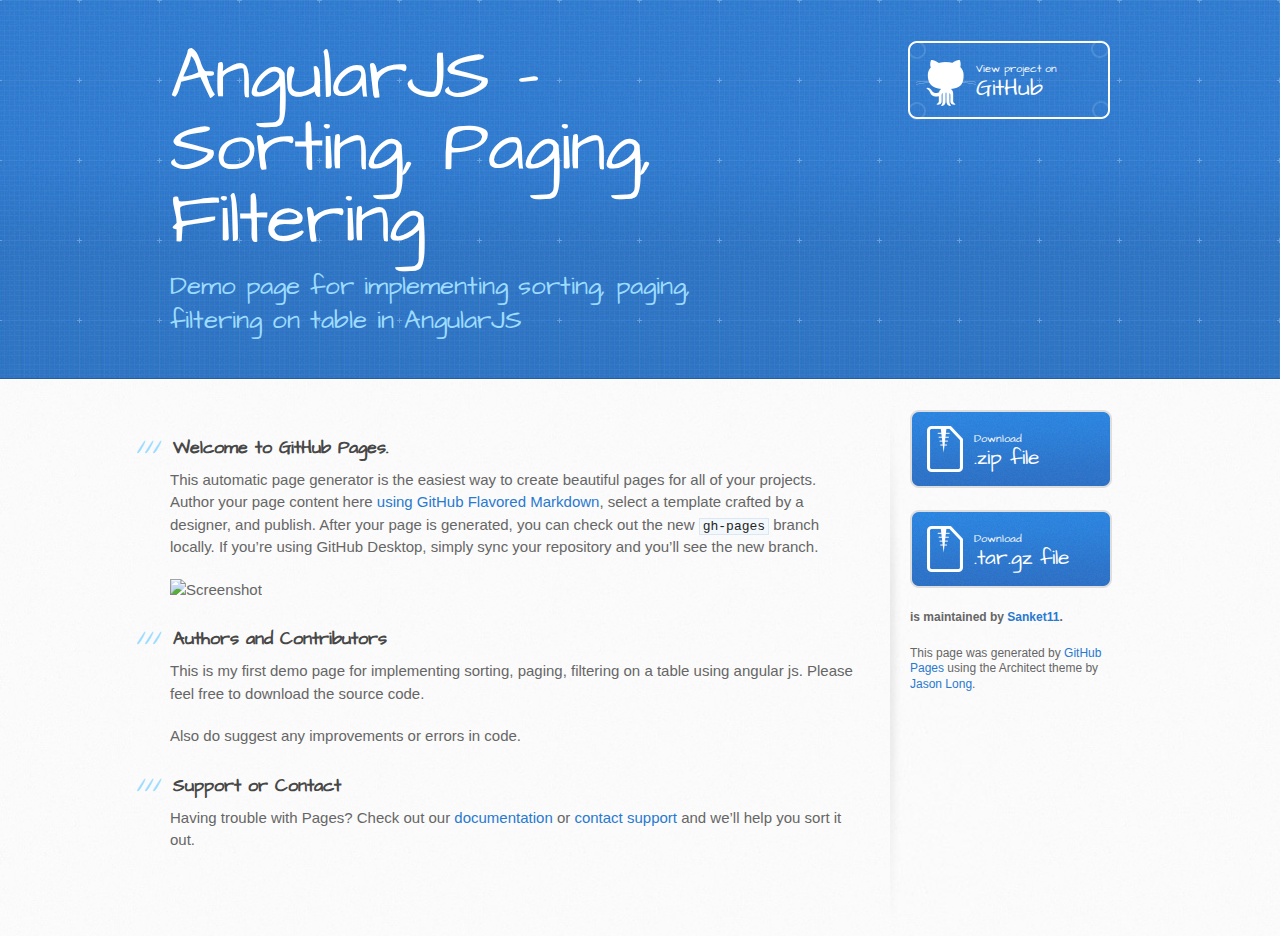
==== index.html @ bb52702a "Create gh-pages branch via GitHub" ====
<!DOCTYPE html>
<html>
  <head>
    <meta charset='utf-8'>
    <meta http-equiv="X-UA-Compatible" content="chrome=1">
    <meta name="viewport" content="width=device-width, initial-scale=1, maximum-scale=1">
    <link href='https://fonts.googleapis.com/css?family=Architects+Daughter' rel='stylesheet' type='text/css'>
    <link rel="stylesheet" type="text/css" href="stylesheets/stylesheet.css" media="screen">
    <link rel="stylesheet" type="text/css" href="stylesheets/github-light.css" media="screen">
    <link rel="stylesheet" type="text/css" href="stylesheets/print.css" media="print">

    <!--[if lt IE 9]>
    <script src="//html5shiv.googlecode.com/svn/trunk/html5.js"></script>
    <![endif]-->

    <title>AngularJS - Sorting, Paging, Filtering by Sanket11</title>
  </head>

  <body>
    <header>
      <div class="inner">
        <h1>AngularJS - Sorting, Paging, Filtering</h1>
        <h2>Demo page for implementing sorting, paging, filtering on table in AngularJS</h2>
        <a href="https://github.com/Sanket11/Angular-Practice" class="button"><small>View project on</small> GitHub</a>
      </div>
    </header>

    <div id="content-wrapper">
      <div class="inner clearfix">
        <section id="main-content">
          <h3>
<a id="welcome-to-github-pages" class="anchor" href="#welcome-to-github-pages" aria-hidden="true"><span aria-hidden="true" class="octicon octicon-link"></span></a>Welcome to GitHub Pages.</h3>

<p>This automatic page generator is the easiest way to create beautiful pages for all of your projects. Author your page content here <a href="https://guides.github.com/features/mastering-markdown/">using GitHub Flavored Markdown</a>, select a template crafted by a designer, and publish. After your page is generated, you can check out the new <code>gh-pages</code> branch locally. If you’re using GitHub Desktop, simply sync your repository and you’ll see the new branch.</p>

<p><img src="http://s9.postimg.org/ua5o3mfn3/Angular_JS_Sorting_Paging_Filtering.png" alt="Screenshot"></p>

<h3>
<a id="authors-and-contributors" class="anchor" href="#authors-and-contributors" aria-hidden="true"><span aria-hidden="true" class="octicon octicon-link"></span></a>Authors and Contributors</h3>

<p>This is my first demo page for implementing sorting, paging, filtering on a table using angular js.
Please feel free to download the source code.</p>

<p>Also do suggest any improvements or errors in code.</p>

<h3>
<a id="support-or-contact" class="anchor" href="#support-or-contact" aria-hidden="true"><span aria-hidden="true" class="octicon octicon-link"></span></a>Support or Contact</h3>

<p>Having trouble with Pages? Check out our <a href="https://help.github.com/pages">documentation</a> or <a href="https://github.com/contact">contact support</a> and we’ll help you sort it out.</p>
        </section>

        <aside id="sidebar">
          <a href="https://github.com/Sanket11/Angular-Practice/zipball/master" class="button">
            <small>Download</small>
            .zip file
          </a>
          <a href="https://github.com/Sanket11/Angular-Practice/tarball/master" class="button">
            <small>Download</small>
            .tar.gz file
          </a>

          <p class="repo-owner"><a href="https://github.com/Sanket11/Angular-Practice"></a> is maintained by <a href="https://github.com/Sanket11">Sanket11</a>.</p>

          <p>This page was generated by <a href="https://pages.github.com">GitHub Pages</a> using the Architect theme by <a href="https://twitter.com/jasonlong">Jason Long</a>.</p>
        </aside>
      </div>
    </div>

            <script type="text/javascript">
            var gaJsHost = (("https:" == document.location.protocol) ? "https://ssl." : "http://www.");
            document.write(unescape("%3Cscript src='" + gaJsHost + "google-analytics.com/ga.js' type='text/javascript'%3E%3C/script%3E"));
          </script>
          <script type="text/javascript">
            try {
              var pageTracker = _gat._getTracker("UA-75028894-1");
            pageTracker._trackPageview();
            } catch(err) {}
          </script>

  </body>
</html>
---- stylesheets/stylesheet.css ----
/*! normalize.css v3.0.2 | MIT License | git.io/normalize */

/**
 * 1. Set default font family to sans-serif.
 * 2. Prevent iOS text size adjust after orientation change, without disabling
 *    user zoom.
 */

html {
  font-family: sans-serif; /* 1 */
  -webkit-text-size-adjust: 100%; /* 2 */
  -ms-text-size-adjust: 100%; /* 2 */
}

/**
 * Remove default margin.
 */

body {
  margin: 0;
}

/* HTML5 display definitions
   ========================================================================== */

/**
 * Correct `block` display not defined for any HTML5 element in IE 8/9.
 * Correct `block` display not defined for `details` or `summary` in IE 10/11
 * and Firefox.
 * Correct `block` display not defined for `main` in IE 11.
 */

article,
aside,
details,
figcaption,
figure,
footer,
header,
hgroup,
main,
menu,
nav,
section,
summary {
  display: block;
}

/**
 * 1. Correct `inline-block` display not defined in IE 8/9.
 * 2. Normalize vertical alignment of `progress` in Chrome, Firefox, and Opera.
 */

audio,
canvas,
progress,
video {
  display: inline-block; /* 1 */
  vertical-align: baseline; /* 2 */
}

/**
 * Prevent modern browsers from displaying `audio` without controls.
 * Remove excess height in iOS 5 devices.
 */

audio:not([controls]) {
  display: none;
  height: 0;
}

/**
 * Address `[hidden]` styling not present in IE 8/9/10.
 * Hide the `template` element in IE 8/9/11, Safari, and Firefox < 22.
 */

[hidden],
template {
  display: none;
}

/* Links
   ========================================================================== */

/**
 * Remove the gray background color from active links in IE 10.
 */

a {
  background-color: transparent;
}

/**
 * Improve readability when focused and also mouse hovered in all browsers.
 */

a:active,
a:hover {
  outline: 0;
}

/* Text-level semantics
   ========================================================================== */

/**
 * Address styling not present in IE 8/9/10/11, Safari, and Chrome.
 */

abbr[title] {
  border-bottom: 1px dotted;
}

/**
 * Address style set to `bolder` in Firefox 4+, Safari, and Chrome.
 */

b,
strong {
  font-weight: bold;
}

/**
 * Address styling not present in Safari and Chrome.
 */

dfn {
  font-style: italic;
}

/**
 * Address variable `h1` font-size and margin within `section` and `article`
 * contexts in Firefox 4+, Safari, and Chrome.
 */

h1 {
  margin: 0.67em 0;
  font-size: 2em;
}

/**
 * Address styling not present in IE 8/9.
 */

mark {
  color: #000;
  background: #ff0;
}

/**
 * Address inconsistent and variable font size in all browsers.
 */

small {
  font-size: 80%;
}

/**
 * Prevent `sub` and `sup` affecting `line-height` in all browsers.
 */

sub,
sup {
  position: relative;
  font-size: 75%;
  line-height: 0;
  vertical-align: baseline;
}

sup {
  top: -0.5em;
}

sub {
  bottom: -0.25em;
}

/* Embedded content
   ========================================================================== */

/**
 * Remove border when inside `a` element in IE 8/9/10.
 */

img {
  border: 0;
}

/**
 * Correct overflow not hidden in IE 9/10/11.
 */

svg:not(:root) {
  overflow: hidden;
}

/* Grouping content
   ========================================================================== */

/**
 * Address margin not present in IE 8/9 and Safari.
 */

figure {
  margin: 1em 40px;
}

/**
 * Address differences between Firefox and other browsers.
 */

hr {
  height: 0;
  -moz-box-sizing: content-box;
  box-sizing: content-box;
}

/**
 * Contain overflow in all browsers.
 */

pre {
  overflow: auto;
}

/**
 * Address odd `em`-unit font size rendering in all browsers.
 */

code,
kbd,
pre,
samp {
  font-family: monospace, monospace;
  font-size: 1em;
}

/* Forms
   ========================================================================== */

/**
 * Known limitation: by default, Chrome and Safari on OS X allow very limited
 * styling of `select`, unless a `border` property is set.
 */

/**
 * 1. Correct color not being inherited.
 *    Known issue: affects color of disabled elements.
 * 2. Correct font properties not being inherited.
 * 3. Address margins set differently in Firefox 4+, Safari, and Chrome.
 */

button,
input,
optgroup,
select,
textarea {
  margin: 0; /* 3 */
  font: inherit; /* 2 */
  color: inherit; /* 1 */
}

/**
 * Address `overflow` set to `hidden` in IE 8/9/10/11.
 */

button {
  overflow: visible;
}

/**
 * Address inconsistent `text-transform` inheritance for `button` and `select`.
 * All other form control elements do not inherit `text-transform` values.
 * Correct `button` style inheritance in Firefox, IE 8/9/10/11, and Opera.
 * Correct `select` style inheritance in Firefox.
 */

button,
select {
  text-transform: none;
}

/**
 * 1. Avoid the WebKit bug in Android 4.0.* where (2) destroys native `audio`
 *    and `video` controls.
 * 2. Correct inability to style clickable `input` types in iOS.
 * 3. Improve usability and consistency of cursor style between image-type
 *    `input` and others.
 */

button,
html input[type="button"], /* 1 */
input[type="reset"],
input[type="submit"] {
  -webkit-appearance: button; /* 2 */
  cursor: pointer; /* 3 */
}

/**
 * Re-set default cursor for disabled elements.
 */

button[disabled],
html input[disabled] {
  cursor: default;
}

/**
 * Remove inner padding and border in Firefox 4+.
 */

button::-moz-focus-inner,
input::-moz-focus-inner {
  padding: 0;
  border: 0;
}

/**
 * Address Firefox 4+ setting `line-height` on `input` using `!important` in
 * the UA stylesheet.
 */

input {
  line-height: normal;
}

/**
 * It's recommended that you don't attempt to style these elements.
 * Firefox's implementation doesn't respect box-sizing, padding, or width.
 *
 * 1. Address box sizing set to `content-box` in IE 8/9/10.
 * 2. Remove excess padding in IE 8/9/10.
 */

input[type="checkbox"],
input[type="radio"] {
  box-sizing: border-box; /* 1 */
  padding: 0; /* 2 */
}

/**
 * Fix the cursor style for Chrome's increment/decrement buttons. For certain
 * `font-size` values of the `input`, it causes the cursor style of the
 * decrement button to change from `default` to `text`.
 */

input[type="number"]::-webkit-inner-spin-button,
input[type="number"]::-webkit-outer-spin-button {
  height: auto;
}

/**
 * 1. Address `appearance` set to `searchfield` in Safari and Chrome.
 * 2. Address `box-sizing` set to `border-box` in Safari and Chrome
 *    (include `-moz` to future-proof).
 */

input[type="search"] {
  -webkit-box-sizing: content-box; /* 2 */
  -moz-box-sizing: content-box;
  box-sizing: content-box;
  -webkit-appearance: textfield; /* 1 */
}

/**
 * Remove inner padding and search cancel button in Safari and Chrome on OS X.
 * Safari (but not Chrome) clips the cancel button when the search input has
 * padding (and `textfield` appearance).
 */

input[type="search"]::-webkit-search-cancel-button,
input[type="search"]::-webkit-search-decoration {
  -webkit-appearance: none;
}

/**
 * Define consistent border, margin, and padding.
 */

fieldset {
  padding: 0.35em 0.625em 0.75em;
  margin: 0 2px;
  border: 1px solid #c0c0c0;
}

/**
 * 1. Correct `color` not being inherited in IE 8/9/10/11.
 * 2. Remove padding so people aren't caught out if they zero out fieldsets.
 */

legend {
  padding: 0; /* 2 */
  border: 0; /* 1 */
}

/**
 * Remove default vertical scrollbar in IE 8/9/10/11.
 */

textarea {
  overflow: auto;
}

/**
 * Don't inherit the `font-weight` (applied by a rule above).
 * NOTE: the default cannot safely be changed in Chrome and Safari on OS X.
 */

optgroup {
  font-weight: bold;
}

/* Tables
   ========================================================================== */

/**
 * Remove most spacing between table cells.
 */

table {
  border-spacing: 0;
  border-collapse: collapse;
}

td,
th {
  padding: 0;
}

/* LAYOUT STYLES */
body {
  font-family: 'Helvetica Neue', Helvetica, Arial, serif;
  font-size: 15px;
  font-weight: 400;
  line-height: 1.5;
  color: #666;
  background: #fafafa url(../images/body-bg.jpg) 0 0 repeat;
}

p {
  margin-top: 0;
}

a {
  color: #2879d0;
}
a:hover {
  color: #2268b2;
}

header {
  padding-top: 40px;
  padding-bottom: 40px;
  font-family: 'Architects Daughter', 'Helvetica Neue', Helvetica, Arial, serif;
  background: #2e7bcf url(../images/header-bg.jpg) 0 0 repeat-x;
  border-bottom: solid 1px #275da1;
}

header h1 {
  width: 540px;
  margin-top: 0;
  margin-bottom: 0.2em;
  font-size: 72px;
  font-weight: normal;
  line-height: 1;
  color: #fff;
  letter-spacing: -1px;
}

header h2 {
  width: 540px;
  margin-top: 0;
  margin-bottom: 0;
  font-size: 26px;
  font-weight: normal;
  line-height: 1.3;
  color: #9ddcff;
  letter-spacing: 0;
}

.inner {
  position: relative;
  width: 940px;
  margin: 0 auto;
}

#content-wrapper {
  padding-top: 30px;
  border-top: solid 1px #fff;
}

#main-content {
  float: left;
  width: 690px;
}

#main-content img {
  max-width: 100%;
}

aside#sidebar {
  float: right;
  width: 200px;
  min-height: 504px;
  padding-left: 20px;
  font-size: 12px;
  line-height: 1.3;
  background: transparent url(../images/sidebar-bg.jpg) 0 0 no-repeat;
}

aside#sidebar p.repo-owner,
aside#sidebar p.repo-owner a {
  font-weight: bold;
}

#downloads {
  margin-bottom: 40px;
}

a.button {
  width: 134px;
  height: 58px;
  padding-top: 22px;
  padding-left: 68px;
  font-family: 'Architects Daughter', 'Helvetica Neue', Helvetica, Arial, serif;
  font-size: 23px;
  line-height: 1.2;
  color: #fff;
}
a.button small {
  display: block;
  font-size: 11px;
}
header a.button {
  position: absolute;
  top: 0;
  right: 0;
  background: transparent url(../images/github-button.png) 0 0 no-repeat;
}
aside a.button {
  display: block;
  width: 138px;
  padding-left: 64px;
  margin-bottom: 20px;
  font-size: 21px;
  background: transparent url(../images/download-button.png) 0 0 no-repeat;
}

code, pre {
  margin-bottom: 30px;
  font-family: Monaco, "Bitstream Vera Sans Mono", "Lucida Console", Terminal, monospace;
  font-size: 13px;
  color: #222;
}

code {
  padding: 0 3px;
  background-color: #f2f8fc;
  border: solid 1px #dbe7f3;
}

pre {
  padding: 20px;
  overflow: auto;
  text-shadow: none;
  background: #fff;
  border: solid 1px #f2f2f2;
}
pre code {
  padding: 0;
  color: #2879d0;
  background-color: #fff;
  border: none;
}

ul, ol, dl {
  margin-bottom: 20px;
}


/* COMMON STYLES */

hr {
  height: 0;
  margin-top: 1em;
  margin-bottom: 1em;
  border: 0;
  border-top: solid 1px #ddd;
}

table {
  width: 100%;
  border: 1px solid #ebebeb;
}

th {
  font-weight: 500;
}

td {
  font-weight: 300;
  text-align: center;
  border: 1px solid #ebebeb;
}

form {
  padding: 20px;
  background: #f2f2f2;

}


/* GENERAL ELEMENT TYPE STYLES */

#main-content h1 {
  margin-top: 0;
  margin-bottom: 0;
  font-family: 'Architects Daughter', 'Helvetica Neue', Helvetica, Arial, serif;
  font-size: 2.8em;
  font-weight: normal;
  color: #474747;
  text-indent: 6px;
  letter-spacing: -1px;
}

#main-content h1:before {
  padding-right: 0.3em;
  margin-left: -0.9em;
  color: #9ddcff;
  content: "/";
}

#main-content h2 {
  margin-bottom: 8px;
  font-family: 'Architects Daughter', 'Helvetica Neue', Helvetica, Arial, serif;
  font-size: 22px;
  font-weight: bold;
  color: #474747;
  text-indent: 4px;
}
#main-content h2:before {
  padding-right: 0.3em;
  margin-left: -1.5em;
  content: "//";
  color: #9ddcff;
}

#main-content h3 {
  margin-top: 24px;
  margin-bottom: 8px;
  font-family: 'Architects Daughter', 'Helvetica Neue', Helvetica, Arial, serif;
  font-size: 18px;
  font-weight: bold;
  color: #474747;
  text-indent: 3px;
}

#main-content h3:before {
  padding-right: 0.3em;
  margin-left: -2em;
  content: "///";
  color: #9ddcff;
}

#main-content h4 {
  margin-bottom: 8px;
  font-family: 'Architects Daughter', 'Helvetica Neue', Helvetica, Arial, serif;
  font-size: 15px;
  font-weight: bold;
  color: #474747;
  text-indent: 3px;
}

h4:before {
  padding-right: 0.3em;
  margin-left: -2.8em;
  content: "////";
  color: #9ddcff;
}

#main-content h5 {
  margin-bottom: 8px;
  font-family: 'Architects Daughter', 'Helvetica Neue', Helvetica, Arial, serif;
  font-size: 14px;
  color: #474747;
  text-indent: 3px;
}
h5:before {
  padding-right: 0.3em;
  margin-left: -3.2em;
  content: "/////";
  color: #9ddcff;
}

#main-content h6 {
  margin-bottom: 8px;
  font-family: 'Architects Daughter', 'Helvetica Neue', Helvetica, Arial, serif;
  font-size: .8em;
  color: #474747;
  text-indent: 3px;
}
h6:before {
  padding-right: 0.3em;
  margin-left: -3.7em;
  content: "//////";
  color: #9ddcff;
}

p {
  margin-bottom: 20px;
}

a {
  text-decoration: none;
}

p a {
  font-weight: 400;
}

blockquote {
  padding: 0 0 0 30px;
  margin-bottom: 20px;
  font-size: 1.6em;
  border-left: 10px solid #e9e9e9;
}

ul {
  list-style-position: inside;
  list-style: disc;
  padding-left: 20px;
}

ol {
  list-style-position: inside;
  list-style: decimal;
  padding-left: 3px;
}

dl dd {
  font-style: italic;
  font-weight: 100;
}

footer {
  padding-top: 20px;
  padding-bottom: 30px;
  margin-top: 40px;
  font-size: 13px;
  color: #aaa;
  background: transparent url('../images/hr.png') 0 0 no-repeat;
}

footer a {
  color: #666;
}
footer a:hover {
  color: #444;
}

/* MISC */
.clearfix:after {
  display: block;
  height: 0;
  clear: both;
  visibility: hidden;
  content: '.';
}

.clearfix {display: inline-block;}
* html .clearfix {height: 1%;}
.clearfix {display: block;}

/* #Media Queries
================================================== */

/* Smaller than standard 960 (devices and browsers) */
@media only screen and (max-width: 959px) { }

/* Tablet Portrait size to standard 960 (devices and browsers) */
@media only screen and (min-width: 768px) and (max-width: 959px) {
  .inner {
    width: 740px;
  }
  header h1, header h2 {
    width: 340px;
  }
  header h1 {
    font-size: 60px;
  }
  header h2 {
    font-size: 30px;
  }
  #main-content {
    width: 490px;
  }
  #main-content h1:before,
  #main-content h2:before,
  #main-content h3:before,
  #main-content h4:before,
  #main-content h5:before,
  #main-content h6:before {
    padding-right: 0;
    margin-left: 0;
    content: none;
  }
}

/* All Mobile Sizes (devices and browser) */
@media only screen and (max-width: 767px) {
  .inner {
    width: 93%;
  }
  header {
    padding: 20px 0;
  }
  header .inner {
    position: relative;
  }
  header h1, header h2 {
    width: 100%;
  }
  header h1 {
    font-size: 48px;
  }
  header h2 {
    font-size: 24px;
  }
  header a.button {
    position: relative;
    display: inline-block;
    width: auto;
    height: auto;
    padding: 5px 10px;
    margin-top: 15px;
    font-size: 13px;
    line-height: 1;
    color: #2879d0;
    text-align: center;
    background-color: #9ddcff;
    background-image: none;
    border-radius: 5px;
    -moz-border-radius: 5px;
    -webkit-border-radius: 5px;
  }
  header a.button small {
    display: inline;
    font-size: 13px;
  }
  #main-content,
  aside#sidebar {
    float: none;
    width: 100% ! important;
  }
  aside#sidebar {
    min-height: 0;
    padding: 20px 0;
    margin-top: 20px;
    background-image: none;
    border-top: solid 1px #ddd;
  }
  aside#sidebar a.button {
    display: none;
  }
  #main-content h1:before,
  #main-content h2:before,
  #main-content h3:before,
  #main-content h4:before,
  #main-content h5:before,
  #main-content h6:before {
    padding-right: 0;
    margin-left: 0;
    content: none;
  }
}

/* Mobile Landscape Size to Tablet Portrait (devices and browsers) */
@media only screen and (min-width: 480px) and (max-width: 767px) { }

/* Mobile Portrait Size to Mobile Landscape Size (devices and browsers) */
@media only screen and (max-width: 479px) { }
---- stylesheets/github-light.css ----
/*
   Copyright 2014 GitHub Inc.

   Licensed under the Apache License, Version 2.0 (the "License");
   you may not use this file except in compliance with the License.
   You may obtain a copy of the License at

       http://www.apache.org/licenses/LICENSE-2.0

   Unless required by applicable law or agreed to in writing, software
   distributed under the License is distributed on an "AS IS" BASIS,
   WITHOUT WARRANTIES OR CONDITIONS OF ANY KIND, either express or implied.
   See the License for the specific language governing permissions and
   limitations under the License.

*/

.pl-c /* comment */ {
  color: #969896;
}

.pl-c1      /* constant, markup.raw, meta.diff.header, meta.module-reference, meta.property-name, support, support.constant, support.variable, variable.other.constant */,
.pl-s .pl-v /* string variable */ {
  color: #0086b3;
}

.pl-e  /* entity */,
.pl-en /* entity.name */ {
  color: #795da3;
}

.pl-s .pl-s1 /* string source */,
.pl-smi      /* storage.modifier.import, storage.modifier.package, storage.type.java, variable.other, variable.parameter.function */ {
  color: #333;
}

.pl-ent /* entity.name.tag */ {
  color: #63a35c;
}

.pl-k /* keyword, storage, storage.type */ {
  color: #a71d5d;
}

.pl-pds              /* punctuation.definition.string, string.regexp.character-class */,
.pl-s                /* string */,
.pl-s .pl-pse .pl-s1 /* string punctuation.section.embedded source */,
.pl-sr               /* string.regexp */,
.pl-sr .pl-cce       /* string.regexp constant.character.escape */,
.pl-sr .pl-sra       /* string.regexp string.regexp.arbitrary-repitition */,
.pl-sr .pl-sre       /* string.regexp source.ruby.embedded */ {
  color: #183691;
}

.pl-v /* variable */ {
  color: #ed6a43;
}

.pl-id /* invalid.deprecated */ {
  color: #b52a1d;
}

.pl-ii /* invalid.illegal */ {
  background-color: #b52a1d;
  color: #f8f8f8;
}

.pl-sr .pl-cce /* string.regexp constant.character.escape */ {
  color: #63a35c;
  font-weight: bold;
}

.pl-ml /* markup.list */ {
  color: #693a17;
}

.pl-mh        /* markup.heading */,
.pl-mh .pl-en /* markup.heading entity.name */,
.pl-ms        /* meta.separator */ {
  color: #1d3e81;
  font-weight: bold;
}

.pl-mq /* markup.quote */ {
  color: #008080;
}

.pl-mi /* markup.italic */ {
  color: #333;
  font-style: italic;
}

.pl-mb /* markup.bold */ {
  color: #333;
  font-weight: bold;
}

.pl-md /* markup.deleted, meta.diff.header.from-file */ {
  background-color: #ffecec;
  color: #bd2c00;
}

.pl-mi1 /* markup.inserted, meta.diff.header.to-file */ {
  background-color: #eaffea;
  color: #55a532;
}

.pl-mdr /* meta.diff.range */ {
  color: #795da3;
  font-weight: bold;
}

.pl-mo /* meta.output */ {
  color: #1d3e81;
}
---- stylesheets/print.css ----
html, body, div, span, applet, object, iframe,
h1, h2, h3, h4, h5, h6, p, blockquote, pre,
a, abbr, acronym, address, big, cite, code,
del, dfn, em, img, ins, kbd, q, s, samp,
small, strike, strong, sub, sup, tt, var,
b, u, i, center,
dl, dt, dd, ol, ul, li,
fieldset, form, label, legend,
table, caption, tbody, tfoot, thead, tr, th, td,
article, aside, canvas, details, embed,
figure, figcaption, footer, header, hgroup,
menu, nav, output, ruby, section, summary,
time, mark, audio, video {
  padding: 0;
  margin: 0;
  font: inherit;
  font-size: 100%;
  vertical-align: baseline;
  border: 0;
}
/* HTML5 display-role reset for older browsers */
article, aside, details, figcaption, figure,
footer, header, hgroup, menu, nav, section {
  display: block;
}
body {
  line-height: 1;
}
ol, ul {
  list-style: none;
}
blockquote, q {
  quotes: none;
}
blockquote:before, blockquote:after,
q:before, q:after {
  content: '';
  content: none;
}
table {
  border-spacing: 0;
  border-collapse: collapse;
}
body {
  font-family: 'Helvetica Neue', Helvetica, Arial, serif;
  font-size: 13px;
  line-height: 1.5;
  color: #000;
}

a {
  font-weight: bold;
  color: #d5000d;
}

header {
  padding-top: 35px;
  padding-bottom: 10px;
}

header h1 {
  font-size: 48px;
  font-weight: bold;
  line-height: 1.2;
  color: #303030;
  letter-spacing: -1px;
}

header h2 {
  font-size: 24px;
  font-weight: normal;
  line-height: 1.3;
  color: #aaa;
  letter-spacing: -1px;
}
#downloads {
  display: none;
}
#main_content {
  padding-top: 20px;
}

code, pre {
  margin-bottom: 30px;
  font-family: Monaco, "Bitstream Vera Sans Mono", "Lucida Console", Terminal;
  font-size: 12px;
  color: #222;
}

code {
  padding: 0 3px;
}

pre {
  padding: 20px;
  overflow: auto;
  border: solid 1px #ddd;
}
pre code {
  padding: 0;
}

ul, ol, dl {
  margin-bottom: 20px;
}


/* COMMON STYLES */

table {
  width: 100%;
  border: 1px solid #ebebeb;
}

th {
  font-weight: 500;
}

td {
  font-weight: 300;
  text-align: center;
  border: 1px solid #ebebeb;
}

form {
  padding: 20px;
  background: #f2f2f2;

}


/* GENERAL ELEMENT TYPE STYLES */

h1 {
  font-size: 2.8em;
}

h2 {
  margin-bottom: 8px;
  font-size: 22px;
  font-weight: bold;
  color: #303030;
}

h3 {
  margin-bottom: 8px;
  font-size: 18px;
  font-weight: bold;
  color: #d5000d;
}

h4 {
  font-size: 16px;
  font-weight: bold;
  color: #303030;
}

h5 {
  font-size: 1em;
  color: #303030;
}

h6 {
  font-size: .8em;
  color: #303030;
}

p {
  margin-bottom: 20px;
  font-weight: 300;
}

a {
  text-decoration: none;
}

p a {
  font-weight: 400;
}

blockquote {
  padding: 0 0 0 30px;
  margin-bottom: 20px;
  font-size: 1.6em;
  border-left: 10px solid #e9e9e9;
}

ul li {
  padding-left: 20px;
  list-style-position: inside;
  list-style: disc;
}

ol li {
  padding-left: 3px;
  list-style-position: inside;
  list-style: decimal;
}

dl dd {
  font-style: italic;
  font-weight: 100;
}

footer {
  padding-top: 20px;
  padding-bottom: 30px;
  margin-top: 40px;
  font-size: 13px;
  color: #aaa;
}

footer a {
  color: #666;
}

/* MISC */
.clearfix:after {
  display: block;
  height: 0;
  clear: both;
  visibility: hidden;
  content: '.';
}

.clearfix {display: inline-block;}
* html .clearfix {height: 1%;}
.clearfix {display: block;}
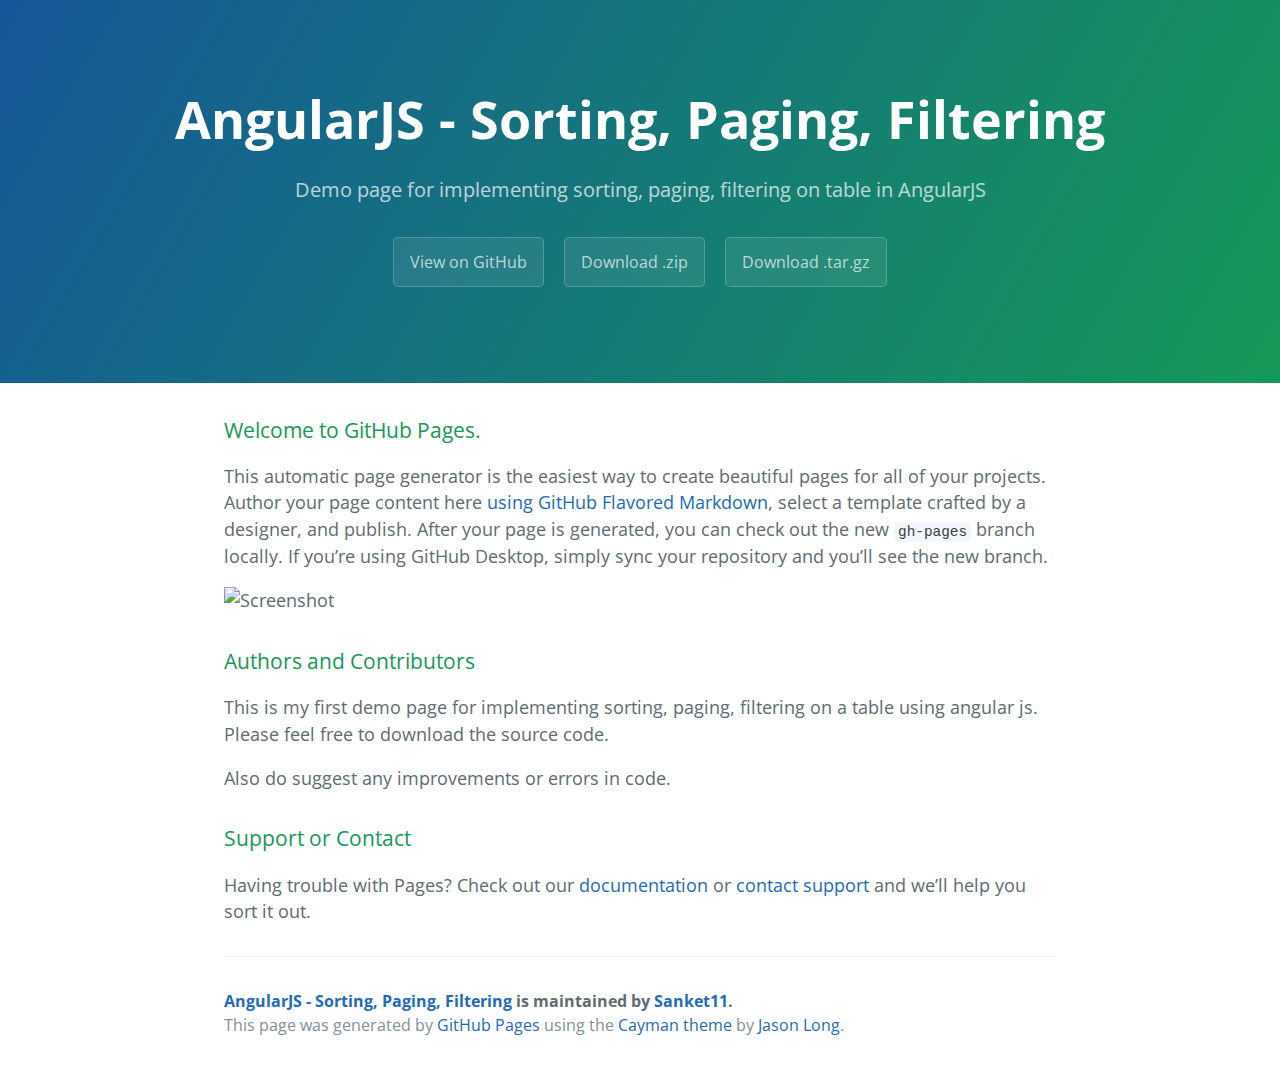
==== commit 95d5c46e: "Create gh-pages branch via GitHub" ====
--- a/index.html
+++ b/index.html
@@ -1,34 +1,25 @@
 <!DOCTYPE html>
-<html>
+<html lang="en-us">
   <head>
-    <meta charset='utf-8'>
-    <meta http-equiv="X-UA-Compatible" content="chrome=1">
-    <meta name="viewport" content="width=device-width, initial-scale=1, maximum-scale=1">
-    <link href='https://fonts.googleapis.com/css?family=Architects+Daughter' rel='stylesheet' type='text/css'>
+    <meta charset="UTF-8">
+    <title>AngularJS - Sorting, Paging, Filtering by Sanket11</title>
+    <meta name="viewport" content="width=device-width, initial-scale=1">
+    <link rel="stylesheet" type="text/css" href="stylesheets/normalize.css" media="screen">
+    <link href='https://fonts.googleapis.com/css?family=Open+Sans:400,700' rel='stylesheet' type='text/css'>
     <link rel="stylesheet" type="text/css" href="stylesheets/stylesheet.css" media="screen">
     <link rel="stylesheet" type="text/css" href="stylesheets/github-light.css" media="screen">
-    <link rel="stylesheet" type="text/css" href="stylesheets/print.css" media="print">
+  </head>
+  <body>
+    <section class="page-header">
+      <h1 class="project-name">AngularJS - Sorting, Paging, Filtering</h1>
+      <h2 class="project-tagline">Demo page for implementing sorting, paging, filtering on table in AngularJS</h2>
+      <a href="https://github.com/Sanket11/Angular-Practice" class="btn">View on GitHub</a>
+      <a href="https://github.com/Sanket11/Angular-Practice/zipball/master" class="btn">Download .zip</a>
+      <a href="https://github.com/Sanket11/Angular-Practice/tarball/master" class="btn">Download .tar.gz</a>
+    </section>
 
-    <!--[if lt IE 9]>
-    <script src="//html5shiv.googlecode.com/svn/trunk/html5.js"></script>
-    <![endif]-->
-
-    <title>AngularJS - Sorting, Paging, Filtering by Sanket11</title>
-  </head>
-
-  <body>
-    <header>
-      <div class="inner">
-        <h1>AngularJS - Sorting, Paging, Filtering</h1>
-        <h2>Demo page for implementing sorting, paging, filtering on table in AngularJS</h2>
-        <a href="https://github.com/Sanket11/Angular-Practice" class="button"><small>View project on</small> GitHub</a>
-      </div>
-    </header>
-
-    <div id="content-wrapper">
-      <div class="inner clearfix">
-        <section id="main-content">
-          <h3>
+    <section class="main-content">
+      <h3>
 <a id="welcome-to-github-pages" class="anchor" href="#welcome-to-github-pages" aria-hidden="true"><span aria-hidden="true" class="octicon octicon-link"></span></a>Welcome to GitHub Pages.</h3>
 
 <p>This automatic page generator is the easiest way to create beautiful pages for all of your projects. Author your page content here <a href="https://guides.github.com/features/mastering-markdown/">using GitHub Flavored Markdown</a>, select a template crafted by a designer, and publish. After your page is generated, you can check out the new <code>gh-pages</code> branch locally. If you’re using GitHub Desktop, simply sync your repository and you’ll see the new branch.</p>
@@ -47,24 +38,14 @@
 <a id="support-or-contact" class="anchor" href="#support-or-contact" aria-hidden="true"><span aria-hidden="true" class="octicon octicon-link"></span></a>Support or Contact</h3>
 
 <p>Having trouble with Pages? Check out our <a href="https://help.github.com/pages">documentation</a> or <a href="https://github.com/contact">contact support</a> and we’ll help you sort it out.</p>
-        </section>
 
-        <aside id="sidebar">
-          <a href="https://github.com/Sanket11/Angular-Practice/zipball/master" class="button">
-            <small>Download</small>
-            .zip file
-          </a>
-          <a href="https://github.com/Sanket11/Angular-Practice/tarball/master" class="button">
-            <small>Download</small>
-            .tar.gz file
-          </a>
+      <footer class="site-footer">
+        <span class="site-footer-owner"><a href="https://github.com/Sanket11/Angular-Practice">AngularJS - Sorting, Paging, Filtering</a> is maintained by <a href="https://github.com/Sanket11">Sanket11</a>.</span>
 
-          <p class="repo-owner"><a href="https://github.com/Sanket11/Angular-Practice"></a> is maintained by <a href="https://github.com/Sanket11">Sanket11</a>.</p>
+        <span class="site-footer-credits">This page was generated by <a href="https://pages.github.com">GitHub Pages</a> using the <a href="https://github.com/jasonlong/cayman-theme">Cayman theme</a> by <a href="https://twitter.com/jasonlong">Jason Long</a>.</span>
+      </footer>
 
-          <p>This page was generated by <a href="https://pages.github.com">GitHub Pages</a> using the Architect theme by <a href="https://twitter.com/jasonlong">Jason Long</a>.</p>
-        </aside>
-      </div>
-    </div>
+    </section>
 
             <script type="text/javascript">
             var gaJsHost = (("https:" == document.location.protocol) ? "https://ssl." : "http://www.");
--- a/stylesheets/stylesheet.css
+++ b/stylesheets/stylesheet.css
@@ -1,881 +1,245 @@
-/*! normalize.css v3.0.2 | MIT License | git.io/normalize */
-
-/**
- * 1. Set default font family to sans-serif.
- * 2. Prevent iOS text size adjust after orientation change, without disabling
- *    user zoom.
- */
-
-html {
-  font-family: sans-serif; /* 1 */
-  -webkit-text-size-adjust: 100%; /* 2 */
-  -ms-text-size-adjust: 100%; /* 2 */
-}
-
-/**
- * Remove default margin.
- */
+* {
+  box-sizing: border-box; }
 
 body {
+  padding: 0;
   margin: 0;
-}
-
-/* HTML5 display definitions
-   ========================================================================== */
-
-/**
- * Correct `block` display not defined for any HTML5 element in IE 8/9.
- * Correct `block` display not defined for `details` or `summary` in IE 10/11
- * and Firefox.
- * Correct `block` display not defined for `main` in IE 11.
- */
-
-article,
-aside,
-details,
-figcaption,
-figure,
-footer,
-header,
-hgroup,
-main,
-menu,
-nav,
-section,
-summary {
+  font-family: "Open Sans", "Helvetica Neue", Helvetica, Arial, sans-serif;
+  font-size: 16px;
+  line-height: 1.5;
+  color: #606c71; }
+
+a {
+  color: #1e6bb8;
+  text-decoration: none; }
+  a:hover {
+    text-decoration: underline; }
+
+.btn {
+  display: inline-block;
+  margin-bottom: 1rem;
+  color: rgba(255, 255, 255, 0.7);
+  background-color: rgba(255, 255, 255, 0.08);
+  border-color: rgba(255, 255, 255, 0.2);
+  border-style: solid;
+  border-width: 1px;
+  border-radius: 0.3rem;
+  transition: color 0.2s, background-color 0.2s, border-color 0.2s; }
+  .btn + .btn {
+    margin-left: 1rem; }
+
+.btn:hover {
+  color: rgba(255, 255, 255, 0.8);
+  text-decoration: none;
+  background-color: rgba(255, 255, 255, 0.2);
+  border-color: rgba(255, 255, 255, 0.3); }
+
+@media screen and (min-width: 64em) {
+  .btn {
+    padding: 0.75rem 1rem; } }
+
+@media screen and (min-width: 42em) and (max-width: 64em) {
+  .btn {
+    padding: 0.6rem 0.9rem;
+    font-size: 0.9rem; } }
+
+@media screen and (max-width: 42em) {
+  .btn {
+    display: block;
+    width: 100%;
+    padding: 0.75rem;
+    font-size: 0.9rem; }
+    .btn + .btn {
+      margin-top: 1rem;
+      margin-left: 0; } }
+
+.page-header {
+  color: #fff;
+  text-align: center;
+  background-color: #159957;
+  background-image: linear-gradient(120deg, #155799, #159957); }
+
+@media screen and (min-width: 64em) {
+  .page-header {
+    padding: 5rem 6rem; } }
+
+@media screen and (min-width: 42em) and (max-width: 64em) {
+  .page-header {
+    padding: 3rem 4rem; } }
+
+@media screen and (max-width: 42em) {
+  .page-header {
+    padding: 2rem 1rem; } }
+
+.project-name {
+  margin-top: 0;
+  margin-bottom: 0.1rem; }
+
+@media screen and (min-width: 64em) {
+  .project-name {
+    font-size: 3.25rem; } }
+
+@media screen and (min-width: 42em) and (max-width: 64em) {
+  .project-name {
+    font-size: 2.25rem; } }
+
+@media screen and (max-width: 42em) {
+  .project-name {
+    font-size: 1.75rem; } }
+
+.project-tagline {
+  margin-bottom: 2rem;
+  font-weight: normal;
+  opacity: 0.7; }
+
+@media screen and (min-width: 64em) {
+  .project-tagline {
+    font-size: 1.25rem; } }
+
+@media screen and (min-width: 42em) and (max-width: 64em) {
+  .project-tagline {
+    font-size: 1.15rem; } }
+
+@media screen and (max-width: 42em) {
+  .project-tagline {
+    font-size: 1rem; } }
+
+.main-content :first-child {
+  margin-top: 0; }
+.main-content img {
+  max-width: 100%; }
+.main-content h1, .main-content h2, .main-content h3, .main-content h4, .main-content h5, .main-content h6 {
+  margin-top: 2rem;
+  margin-bottom: 1rem;
+  font-weight: normal;
+  color: #159957; }
+.main-content p {
+  margin-bottom: 1em; }
+.main-content code {
+  padding: 2px 4px;
+  font-family: Consolas, "Liberation Mono", Menlo, Courier, monospace;
+  font-size: 0.9rem;
+  color: #383e41;
+  background-color: #f3f6fa;
+  border-radius: 0.3rem; }
+.main-content pre {
+  padding: 0.8rem;
+  margin-top: 0;
+  margin-bottom: 1rem;
+  font: 1rem Consolas, "Liberation Mono", Menlo, Courier, monospace;
+  color: #567482;
+  word-wrap: normal;
+  background-color: #f3f6fa;
+  border: solid 1px #dce6f0;
+  border-radius: 0.3rem; }
+  .main-content pre > code {
+    padding: 0;
+    margin: 0;
+    font-size: 0.9rem;
+    color: #567482;
+    word-break: normal;
+    white-space: pre;
+    background: transparent;
+    border: 0; }
+.main-content .highlight {
+  margin-bottom: 1rem; }
+  .main-content .highlight pre {
+    margin-bottom: 0;
+    word-break: normal; }
+.main-content .highlight pre, .main-content pre {
+  padding: 0.8rem;
+  overflow: auto;
+  font-size: 0.9rem;
+  line-height: 1.45;
+  border-radius: 0.3rem; }
+.main-content pre code, .main-content pre tt {
+  display: inline;
+  max-width: initial;
+  padding: 0;
+  margin: 0;
+  overflow: initial;
+  line-height: inherit;
+  word-wrap: normal;
+  background-color: transparent;
+  border: 0; }
+  .main-content pre code:before, .main-content pre code:after, .main-content pre tt:before, .main-content pre tt:after {
+    content: normal; }
+.main-content ul, .main-content ol {
+  margin-top: 0; }
+.main-content blockquote {
+  padding: 0 1rem;
+  margin-left: 0;
+  color: #819198;
+  border-left: 0.3rem solid #dce6f0; }
+  .main-content blockquote > :first-child {
+    margin-top: 0; }
+  .main-content blockquote > :last-child {
+    margin-bottom: 0; }
+.main-content table {
   display: block;
-}
-
-/**
- * 1. Correct `inline-block` display not defined in IE 8/9.
- * 2. Normalize vertical alignment of `progress` in Chrome, Firefox, and Opera.
- */
-
-audio,
-canvas,
-progress,
-video {
-  display: inline-block; /* 1 */
-  vertical-align: baseline; /* 2 */
-}
-
-/**
- * Prevent modern browsers from displaying `audio` without controls.
- * Remove excess height in iOS 5 devices.
- */
-
-audio:not([controls]) {
-  display: none;
-  height: 0;
-}
-
-/**
- * Address `[hidden]` styling not present in IE 8/9/10.
- * Hide the `template` element in IE 8/9/11, Safari, and Firefox < 22.
- */
-
-[hidden],
-template {
-  display: none;
-}
-
-/* Links
-   ========================================================================== */
-
-/**
- * Remove the gray background color from active links in IE 10.
- */
-
-a {
-  background-color: transparent;
-}
-
-/**
- * Improve readability when focused and also mouse hovered in all browsers.
- */
-
-a:active,
-a:hover {
-  outline: 0;
-}
-
-/* Text-level semantics
-   ========================================================================== */
-
-/**
- * Address styling not present in IE 8/9/10/11, Safari, and Chrome.
- */
-
-abbr[title] {
-  border-bottom: 1px dotted;
-}
-
-/**
- * Address style set to `bolder` in Firefox 4+, Safari, and Chrome.
- */
-
-b,
-strong {
-  font-weight: bold;
-}
-
-/**
- * Address styling not present in Safari and Chrome.
- */
-
-dfn {
-  font-style: italic;
-}
-
-/**
- * Address variable `h1` font-size and margin within `section` and `article`
- * contexts in Firefox 4+, Safari, and Chrome.
- */
-
-h1 {
-  margin: 0.67em 0;
-  font-size: 2em;
-}
-
-/**
- * Address styling not present in IE 8/9.
- */
-
-mark {
-  color: #000;
-  background: #ff0;
-}
-
-/**
- * Address inconsistent and variable font size in all browsers.
- */
-
-small {
-  font-size: 80%;
-}
-
-/**
- * Prevent `sub` and `sup` affecting `line-height` in all browsers.
- */
-
-sub,
-sup {
-  position: relative;
-  font-size: 75%;
-  line-height: 0;
-  vertical-align: baseline;
-}
-
-sup {
-  top: -0.5em;
-}
-
-sub {
-  bottom: -0.25em;
-}
-
-/* Embedded content
-   ========================================================================== */
-
-/**
- * Remove border when inside `a` element in IE 8/9/10.
- */
-
-img {
-  border: 0;
-}
-
-/**
- * Correct overflow not hidden in IE 9/10/11.
- */
-
-svg:not(:root) {
-  overflow: hidden;
-}
-
-/* Grouping content
-   ========================================================================== */
-
-/**
- * Address margin not present in IE 8/9 and Safari.
- */
-
-figure {
-  margin: 1em 40px;
-}
-
-/**
- * Address differences between Firefox and other browsers.
- */
-
-hr {
-  height: 0;
-  -moz-box-sizing: content-box;
-  box-sizing: content-box;
-}
-
-/**
- * Contain overflow in all browsers.
- */
-
-pre {
+  width: 100%;
   overflow: auto;
-}
-
-/**
- * Address odd `em`-unit font size rendering in all browsers.
- */
-
-code,
-kbd,
-pre,
-samp {
-  font-family: monospace, monospace;
-  font-size: 1em;
-}
-
-/* Forms
-   ========================================================================== */
-
-/**
- * Known limitation: by default, Chrome and Safari on OS X allow very limited
- * styling of `select`, unless a `border` property is set.
- */
-
-/**
- * 1. Correct color not being inherited.
- *    Known issue: affects color of disabled elements.
- * 2. Correct font properties not being inherited.
- * 3. Address margins set differently in Firefox 4+, Safari, and Chrome.
- */
-
-button,
-input,
-optgroup,
-select,
-textarea {
-  margin: 0; /* 3 */
-  font: inherit; /* 2 */
-  color: inherit; /* 1 */
-}
-
-/**
- * Address `overflow` set to `hidden` in IE 8/9/10/11.
- */
-
-button {
-  overflow: visible;
-}
-
-/**
- * Address inconsistent `text-transform` inheritance for `button` and `select`.
- * All other form control elements do not inherit `text-transform` values.
- * Correct `button` style inheritance in Firefox, IE 8/9/10/11, and Opera.
- * Correct `select` style inheritance in Firefox.
- */
-
-button,
-select {
-  text-transform: none;
-}
-
-/**
- * 1. Avoid the WebKit bug in Android 4.0.* where (2) destroys native `audio`
- *    and `video` controls.
- * 2. Correct inability to style clickable `input` types in iOS.
- * 3. Improve usability and consistency of cursor style between image-type
- *    `input` and others.
- */
-
-button,
-html input[type="button"], /* 1 */
-input[type="reset"],
-input[type="submit"] {
-  -webkit-appearance: button; /* 2 */
-  cursor: pointer; /* 3 */
-}
-
-/**
- * Re-set default cursor for disabled elements.
- */
-
-button[disabled],
-html input[disabled] {
-  cursor: default;
-}
-
-/**
- * Remove inner padding and border in Firefox 4+.
- */
-
-button::-moz-focus-inner,
-input::-moz-focus-inner {
+  word-break: normal;
+  word-break: keep-all; }
+  .main-content table th {
+    font-weight: bold; }
+  .main-content table th, .main-content table td {
+    padding: 0.5rem 1rem;
+    border: 1px solid #e9ebec; }
+.main-content dl {
+  padding: 0; }
+  .main-content dl dt {
+    padding: 0;
+    margin-top: 1rem;
+    font-size: 1rem;
+    font-weight: bold; }
+  .main-content dl dd {
+    padding: 0;
+    margin-bottom: 1rem; }
+.main-content hr {
+  height: 2px;
   padding: 0;
-  border: 0;
-}
-
-/**
- * Address Firefox 4+ setting `line-height` on `input` using `!important` in
- * the UA stylesheet.
- */
-
-input {
-  line-height: normal;
-}
-
-/**
- * It's recommended that you don't attempt to style these elements.
- * Firefox's implementation doesn't respect box-sizing, padding, or width.
- *
- * 1. Address box sizing set to `content-box` in IE 8/9/10.
- * 2. Remove excess padding in IE 8/9/10.
- */
-
-input[type="checkbox"],
-input[type="radio"] {
-  box-sizing: border-box; /* 1 */
-  padding: 0; /* 2 */
-}
-
-/**
- * Fix the cursor style for Chrome's increment/decrement buttons. For certain
- * `font-size` values of the `input`, it causes the cursor style of the
- * decrement button to change from `default` to `text`.
- */
-
-input[type="number"]::-webkit-inner-spin-button,
-input[type="number"]::-webkit-outer-spin-button {
-  height: auto;
-}
-
-/**
- * 1. Address `appearance` set to `searchfield` in Safari and Chrome.
- * 2. Address `box-sizing` set to `border-box` in Safari and Chrome
- *    (include `-moz` to future-proof).
- */
-
-input[type="search"] {
-  -webkit-box-sizing: content-box; /* 2 */
-  -moz-box-sizing: content-box;
-  box-sizing: content-box;
-  -webkit-appearance: textfield; /* 1 */
-}
-
-/**
- * Remove inner padding and search cancel button in Safari and Chrome on OS X.
- * Safari (but not Chrome) clips the cancel button when the search input has
- * padding (and `textfield` appearance).
- */
-
-input[type="search"]::-webkit-search-cancel-button,
-input[type="search"]::-webkit-search-decoration {
-  -webkit-appearance: none;
-}
-
-/**
- * Define consistent border, margin, and padding.
- */
-
-fieldset {
-  padding: 0.35em 0.625em 0.75em;
-  margin: 0 2px;
-  border: 1px solid #c0c0c0;
-}
-
-/**
- * 1. Correct `color` not being inherited in IE 8/9/10/11.
- * 2. Remove padding so people aren't caught out if they zero out fieldsets.
- */
-
-legend {
-  padding: 0; /* 2 */
-  border: 0; /* 1 */
-}
-
-/**
- * Remove default vertical scrollbar in IE 8/9/10/11.
- */
-
-textarea {
-  overflow: auto;
-}
-
-/**
- * Don't inherit the `font-weight` (applied by a rule above).
- * NOTE: the default cannot safely be changed in Chrome and Safari on OS X.
- */
-
-optgroup {
-  font-weight: bold;
-}
-
-/* Tables
-   ========================================================================== */
-
-/**
- * Remove most spacing between table cells.
- */
-
-table {
-  border-spacing: 0;
-  border-collapse: collapse;
-}
-
-td,
-th {
-  padding: 0;
-}
-
-/* LAYOUT STYLES */
-body {
-  font-family: 'Helvetica Neue', Helvetica, Arial, serif;
-  font-size: 15px;
-  font-weight: 400;
-  line-height: 1.5;
-  color: #666;
-  background: #fafafa url(../images/body-bg.jpg) 0 0 repeat;
-}
-
-p {
-  margin-top: 0;
-}
-
-a {
-  color: #2879d0;
-}
-a:hover {
-  color: #2268b2;
-}
-
-header {
-  padding-top: 40px;
-  padding-bottom: 40px;
-  font-family: 'Architects Daughter', 'Helvetica Neue', Helvetica, Arial, serif;
-  background: #2e7bcf url(../images/header-bg.jpg) 0 0 repeat-x;
-  border-bottom: solid 1px #275da1;
-}
-
-header h1 {
-  width: 540px;
-  margin-top: 0;
-  margin-bottom: 0.2em;
-  font-size: 72px;
-  font-weight: normal;
-  line-height: 1;
-  color: #fff;
-  letter-spacing: -1px;
-}
-
-header h2 {
-  width: 540px;
-  margin-top: 0;
-  margin-bottom: 0;
-  font-size: 26px;
-  font-weight: normal;
-  line-height: 1.3;
-  color: #9ddcff;
-  letter-spacing: 0;
-}
-
-.inner {
-  position: relative;
-  width: 940px;
-  margin: 0 auto;
-}
-
-#content-wrapper {
-  padding-top: 30px;
-  border-top: solid 1px #fff;
-}
-
-#main-content {
-  float: left;
-  width: 690px;
-}
-
-#main-content img {
-  max-width: 100%;
-}
-
-aside#sidebar {
-  float: right;
-  width: 200px;
-  min-height: 504px;
-  padding-left: 20px;
-  font-size: 12px;
-  line-height: 1.3;
-  background: transparent url(../images/sidebar-bg.jpg) 0 0 no-repeat;
-}
-
-aside#sidebar p.repo-owner,
-aside#sidebar p.repo-owner a {
-  font-weight: bold;
-}
-
-#downloads {
-  margin-bottom: 40px;
-}
-
-a.button {
-  width: 134px;
-  height: 58px;
-  padding-top: 22px;
-  padding-left: 68px;
-  font-family: 'Architects Daughter', 'Helvetica Neue', Helvetica, Arial, serif;
-  font-size: 23px;
-  line-height: 1.2;
-  color: #fff;
-}
-a.button small {
+  margin: 1rem 0;
+  background-color: #eff0f1;
+  border: 0; }
+
+@media screen and (min-width: 64em) {
+  .main-content {
+    max-width: 64rem;
+    padding: 2rem 6rem;
+    margin: 0 auto;
+    font-size: 1.1rem; } }
+
+@media screen and (min-width: 42em) and (max-width: 64em) {
+  .main-content {
+    padding: 2rem 4rem;
+    font-size: 1.1rem; } }
+
+@media screen and (max-width: 42em) {
+  .main-content {
+    padding: 2rem 1rem;
+    font-size: 1rem; } }
+
+.site-footer {
+  padding-top: 2rem;
+  margin-top: 2rem;
+  border-top: solid 1px #eff0f1; }
+
+.site-footer-owner {
   display: block;
-  font-size: 11px;
-}
-header a.button {
-  position: absolute;
-  top: 0;
-  right: 0;
-  background: transparent url(../images/github-button.png) 0 0 no-repeat;
-}
-aside a.button {
-  display: block;
-  width: 138px;
-  padding-left: 64px;
-  margin-bottom: 20px;
-  font-size: 21px;
-  background: transparent url(../images/download-button.png) 0 0 no-repeat;
-}
-
-code, pre {
-  margin-bottom: 30px;
-  font-family: Monaco, "Bitstream Vera Sans Mono", "Lucida Console", Terminal, monospace;
-  font-size: 13px;
-  color: #222;
-}
-
-code {
-  padding: 0 3px;
-  background-color: #f2f8fc;
-  border: solid 1px #dbe7f3;
-}
-
-pre {
-  padding: 20px;
-  overflow: auto;
-  text-shadow: none;
-  background: #fff;
-  border: solid 1px #f2f2f2;
-}
-pre code {
-  padding: 0;
-  color: #2879d0;
-  background-color: #fff;
-  border: none;
-}
-
-ul, ol, dl {
-  margin-bottom: 20px;
-}
-
-
-/* COMMON STYLES */
-
-hr {
-  height: 0;
-  margin-top: 1em;
-  margin-bottom: 1em;
-  border: 0;
-  border-top: solid 1px #ddd;
-}
-
-table {
-  width: 100%;
-  border: 1px solid #ebebeb;
-}
-
-th {
-  font-weight: 500;
-}
-
-td {
-  font-weight: 300;
-  text-align: center;
-  border: 1px solid #ebebeb;
-}
-
-form {
-  padding: 20px;
-  background: #f2f2f2;
-
-}
-
-
-/* GENERAL ELEMENT TYPE STYLES */
-
-#main-content h1 {
-  margin-top: 0;
-  margin-bottom: 0;
-  font-family: 'Architects Daughter', 'Helvetica Neue', Helvetica, Arial, serif;
-  font-size: 2.8em;
-  font-weight: normal;
-  color: #474747;
-  text-indent: 6px;
-  letter-spacing: -1px;
-}
-
-#main-content h1:before {
-  padding-right: 0.3em;
-  margin-left: -0.9em;
-  color: #9ddcff;
-  content: "/";
-}
-
-#main-content h2 {
-  margin-bottom: 8px;
-  font-family: 'Architects Daughter', 'Helvetica Neue', Helvetica, Arial, serif;
-  font-size: 22px;
-  font-weight: bold;
-  color: #474747;
-  text-indent: 4px;
-}
-#main-content h2:before {
-  padding-right: 0.3em;
-  margin-left: -1.5em;
-  content: "//";
-  color: #9ddcff;
-}
-
-#main-content h3 {
-  margin-top: 24px;
-  margin-bottom: 8px;
-  font-family: 'Architects Daughter', 'Helvetica Neue', Helvetica, Arial, serif;
-  font-size: 18px;
-  font-weight: bold;
-  color: #474747;
-  text-indent: 3px;
-}
-
-#main-content h3:before {
-  padding-right: 0.3em;
-  margin-left: -2em;
-  content: "///";
-  color: #9ddcff;
-}
-
-#main-content h4 {
-  margin-bottom: 8px;
-  font-family: 'Architects Daughter', 'Helvetica Neue', Helvetica, Arial, serif;
-  font-size: 15px;
-  font-weight: bold;
-  color: #474747;
-  text-indent: 3px;
-}
-
-h4:before {
-  padding-right: 0.3em;
-  margin-left: -2.8em;
-  content: "////";
-  color: #9ddcff;
-}
-
-#main-content h5 {
-  margin-bottom: 8px;
-  font-family: 'Architects Daughter', 'Helvetica Neue', Helvetica, Arial, serif;
-  font-size: 14px;
-  color: #474747;
-  text-indent: 3px;
-}
-h5:before {
-  padding-right: 0.3em;
-  margin-left: -3.2em;
-  content: "/////";
-  color: #9ddcff;
-}
-
-#main-content h6 {
-  margin-bottom: 8px;
-  font-family: 'Architects Daughter', 'Helvetica Neue', Helvetica, Arial, serif;
-  font-size: .8em;
-  color: #474747;
-  text-indent: 3px;
-}
-h6:before {
-  padding-right: 0.3em;
-  margin-left: -3.7em;
-  content: "//////";
-  color: #9ddcff;
-}
-
-p {
-  margin-bottom: 20px;
-}
-
-a {
-  text-decoration: none;
-}
-
-p a {
-  font-weight: 400;
-}
-
-blockquote {
-  padding: 0 0 0 30px;
-  margin-bottom: 20px;
-  font-size: 1.6em;
-  border-left: 10px solid #e9e9e9;
-}
-
-ul {
-  list-style-position: inside;
-  list-style: disc;
-  padding-left: 20px;
-}
-
-ol {
-  list-style-position: inside;
-  list-style: decimal;
-  padding-left: 3px;
-}
-
-dl dd {
-  font-style: italic;
-  font-weight: 100;
-}
-
-footer {
-  padding-top: 20px;
-  padding-bottom: 30px;
-  margin-top: 40px;
-  font-size: 13px;
-  color: #aaa;
-  background: transparent url('../images/hr.png') 0 0 no-repeat;
-}
-
-footer a {
-  color: #666;
-}
-footer a:hover {
-  color: #444;
-}
-
-/* MISC */
-.clearfix:after {
-  display: block;
-  height: 0;
-  clear: both;
-  visibility: hidden;
-  content: '.';
-}
-
-.clearfix {display: inline-block;}
-* html .clearfix {height: 1%;}
-.clearfix {display: block;}
-
-/* #Media Queries
-================================================== */
-
-/* Smaller than standard 960 (devices and browsers) */
-@media only screen and (max-width: 959px) { }
-
-/* Tablet Portrait size to standard 960 (devices and browsers) */
-@media only screen and (min-width: 768px) and (max-width: 959px) {
-  .inner {
-    width: 740px;
-  }
-  header h1, header h2 {
-    width: 340px;
-  }
-  header h1 {
-    font-size: 60px;
-  }
-  header h2 {
-    font-size: 30px;
-  }
-  #main-content {
-    width: 490px;
-  }
-  #main-content h1:before,
-  #main-content h2:before,
-  #main-content h3:before,
-  #main-content h4:before,
-  #main-content h5:before,
-  #main-content h6:before {
-    padding-right: 0;
-    margin-left: 0;
-    content: none;
-  }
-}
-
-/* All Mobile Sizes (devices and browser) */
-@media only screen and (max-width: 767px) {
-  .inner {
-    width: 93%;
-  }
-  header {
-    padding: 20px 0;
-  }
-  header .inner {
-    position: relative;
-  }
-  header h1, header h2 {
-    width: 100%;
-  }
-  header h1 {
-    font-size: 48px;
-  }
-  header h2 {
-    font-size: 24px;
-  }
-  header a.button {
-    position: relative;
-    display: inline-block;
-    width: auto;
-    height: auto;
-    padding: 5px 10px;
-    margin-top: 15px;
-    font-size: 13px;
-    line-height: 1;
-    color: #2879d0;
-    text-align: center;
-    background-color: #9ddcff;
-    background-image: none;
-    border-radius: 5px;
-    -moz-border-radius: 5px;
-    -webkit-border-radius: 5px;
-  }
-  header a.button small {
-    display: inline;
-    font-size: 13px;
-  }
-  #main-content,
-  aside#sidebar {
-    float: none;
-    width: 100% ! important;
-  }
-  aside#sidebar {
-    min-height: 0;
-    padding: 20px 0;
-    margin-top: 20px;
-    background-image: none;
-    border-top: solid 1px #ddd;
-  }
-  aside#sidebar a.button {
-    display: none;
-  }
-  #main-content h1:before,
-  #main-content h2:before,
-  #main-content h3:before,
-  #main-content h4:before,
-  #main-content h5:before,
-  #main-content h6:before {
-    padding-right: 0;
-    margin-left: 0;
-    content: none;
-  }
-}
-
-/* Mobile Landscape Size to Tablet Portrait (devices and browsers) */
-@media only screen and (min-width: 480px) and (max-width: 767px) { }
-
-/* Mobile Portrait Size to Mobile Landscape Size (devices and browsers) */
-@media only screen and (max-width: 479px) { }
-
+  font-weight: bold; }
+
+.site-footer-credits {
+  color: #819198; }
+
+@media screen and (min-width: 64em) {
+  .site-footer {
+    font-size: 1rem; } }
+
+@media screen and (min-width: 42em) and (max-width: 64em) {
+  .site-footer {
+    font-size: 1rem; } }
+
+@media screen and (max-width: 42em) {
+  .site-footer {
+    font-size: 0.9rem; } }
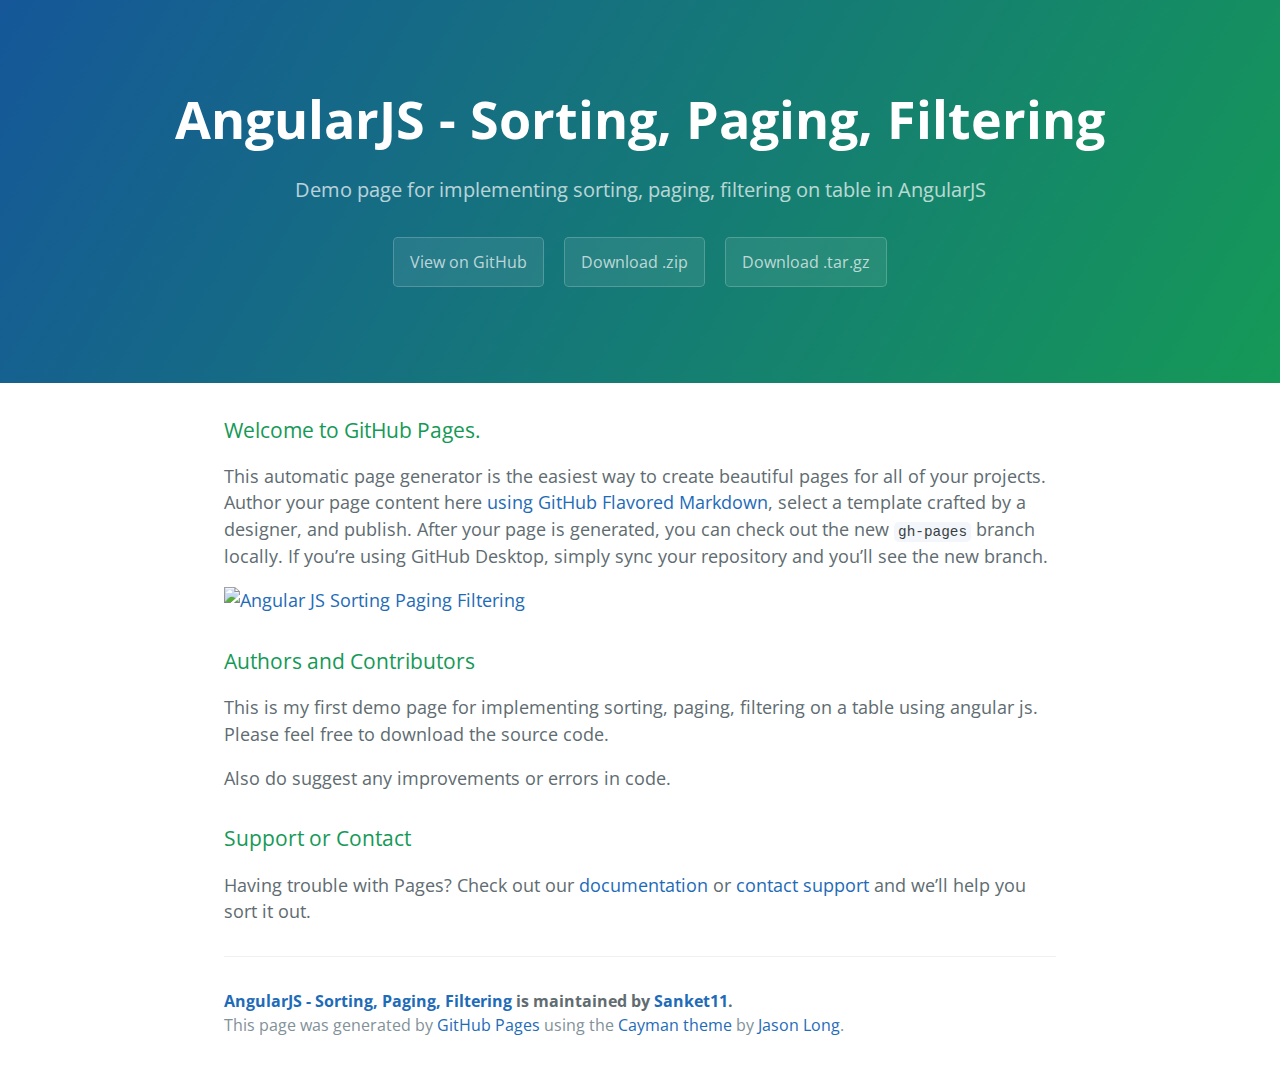
==== commit 5855e11d: "Create gh-pages branch via GitHub" ====
--- a/index.html
+++ b/index.html
@@ -24,7 +24,7 @@
 
 <p>This automatic page generator is the easiest way to create beautiful pages for all of your projects. Author your page content here <a href="https://guides.github.com/features/mastering-markdown/">using GitHub Flavored Markdown</a>, select a template crafted by a designer, and publish. After your page is generated, you can check out the new <code>gh-pages</code> branch locally. If you’re using GitHub Desktop, simply sync your repository and you’ll see the new branch.</p>
 
-<p><img src="http://s9.postimg.org/ua5o3mfn3/Angular_JS_Sorting_Paging_Filtering.png" alt="Screenshot"></p>
+<p><a href="http://postimg.org/image/njp6u6sh7/" target="_blank"><img src="http://s9.postimg.org/njp6u6sh7/Angular_JS_Sorting_Paging_Filtering.jpg" border="0" alt="Angular JS Sorting Paging Filtering"></a></p>
 
 <h3>
 <a id="authors-and-contributors" class="anchor" href="#authors-and-contributors" aria-hidden="true"><span aria-hidden="true" class="octicon octicon-link"></span></a>Authors and Contributors</h3>
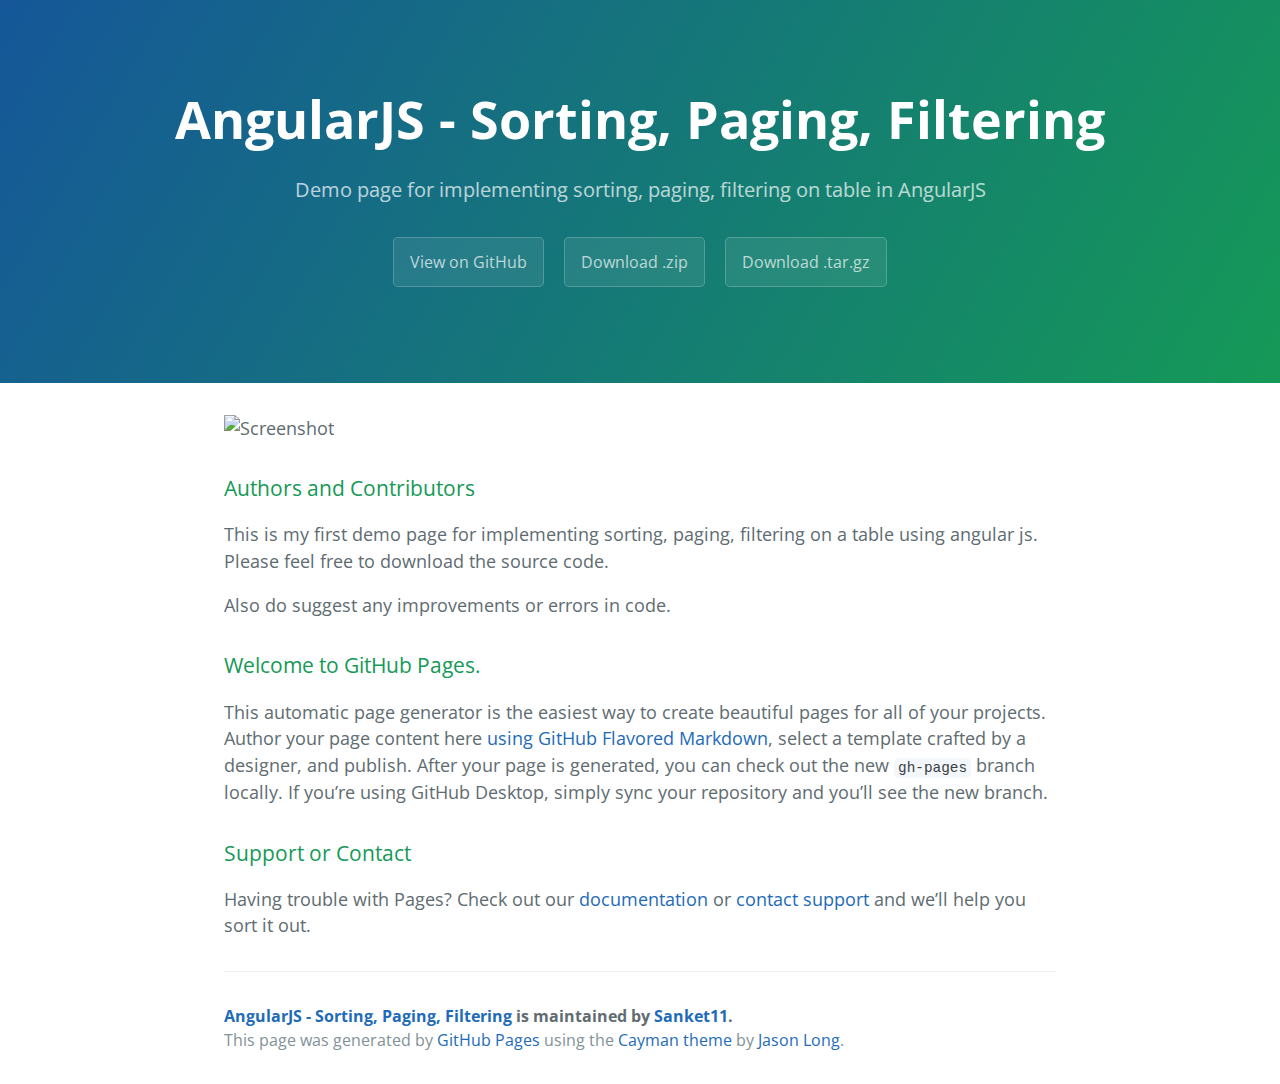
==== commit 4ba799d0: "Create gh-pages branch via GitHub" ====
--- a/index.html
+++ b/index.html
@@ -19,12 +19,7 @@
     </section>
 
     <section class="main-content">
-      <h3>
-<a id="welcome-to-github-pages" class="anchor" href="#welcome-to-github-pages" aria-hidden="true"><span aria-hidden="true" class="octicon octicon-link"></span></a>Welcome to GitHub Pages.</h3>
-
-<p>This automatic page generator is the easiest way to create beautiful pages for all of your projects. Author your page content here <a href="https://guides.github.com/features/mastering-markdown/">using GitHub Flavored Markdown</a>, select a template crafted by a designer, and publish. After your page is generated, you can check out the new <code>gh-pages</code> branch locally. If you’re using GitHub Desktop, simply sync your repository and you’ll see the new branch.</p>
-
-<p><a href="http://postimg.org/image/njp6u6sh7/" target="_blank"><img src="http://s9.postimg.org/njp6u6sh7/Angular_JS_Sorting_Paging_Filtering.jpg" border="0" alt="Angular JS Sorting Paging Filtering"></a></p>
+      <p><img alt="Screenshot"></p>
 
 <h3>
 <a id="authors-and-contributors" class="anchor" href="#authors-and-contributors" aria-hidden="true"><span aria-hidden="true" class="octicon octicon-link"></span></a>Authors and Contributors</h3>
@@ -33,6 +28,11 @@
 Please feel free to download the source code.</p>
 
 <p>Also do suggest any improvements or errors in code.</p>
+
+<h3>
+<a id="welcome-to-github-pages" class="anchor" href="#welcome-to-github-pages" aria-hidden="true"><span aria-hidden="true" class="octicon octicon-link"></span></a>Welcome to GitHub Pages.</h3>
+
+<p>This automatic page generator is the easiest way to create beautiful pages for all of your projects. Author your page content here <a href="https://guides.github.com/features/mastering-markdown/">using GitHub Flavored Markdown</a>, select a template crafted by a designer, and publish. After your page is generated, you can check out the new <code>gh-pages</code> branch locally. If you’re using GitHub Desktop, simply sync your repository and you’ll see the new branch.</p>
 
 <h3>
 <a id="support-or-contact" class="anchor" href="#support-or-contact" aria-hidden="true"><span aria-hidden="true" class="octicon octicon-link"></span></a>Support or Contact</h3>
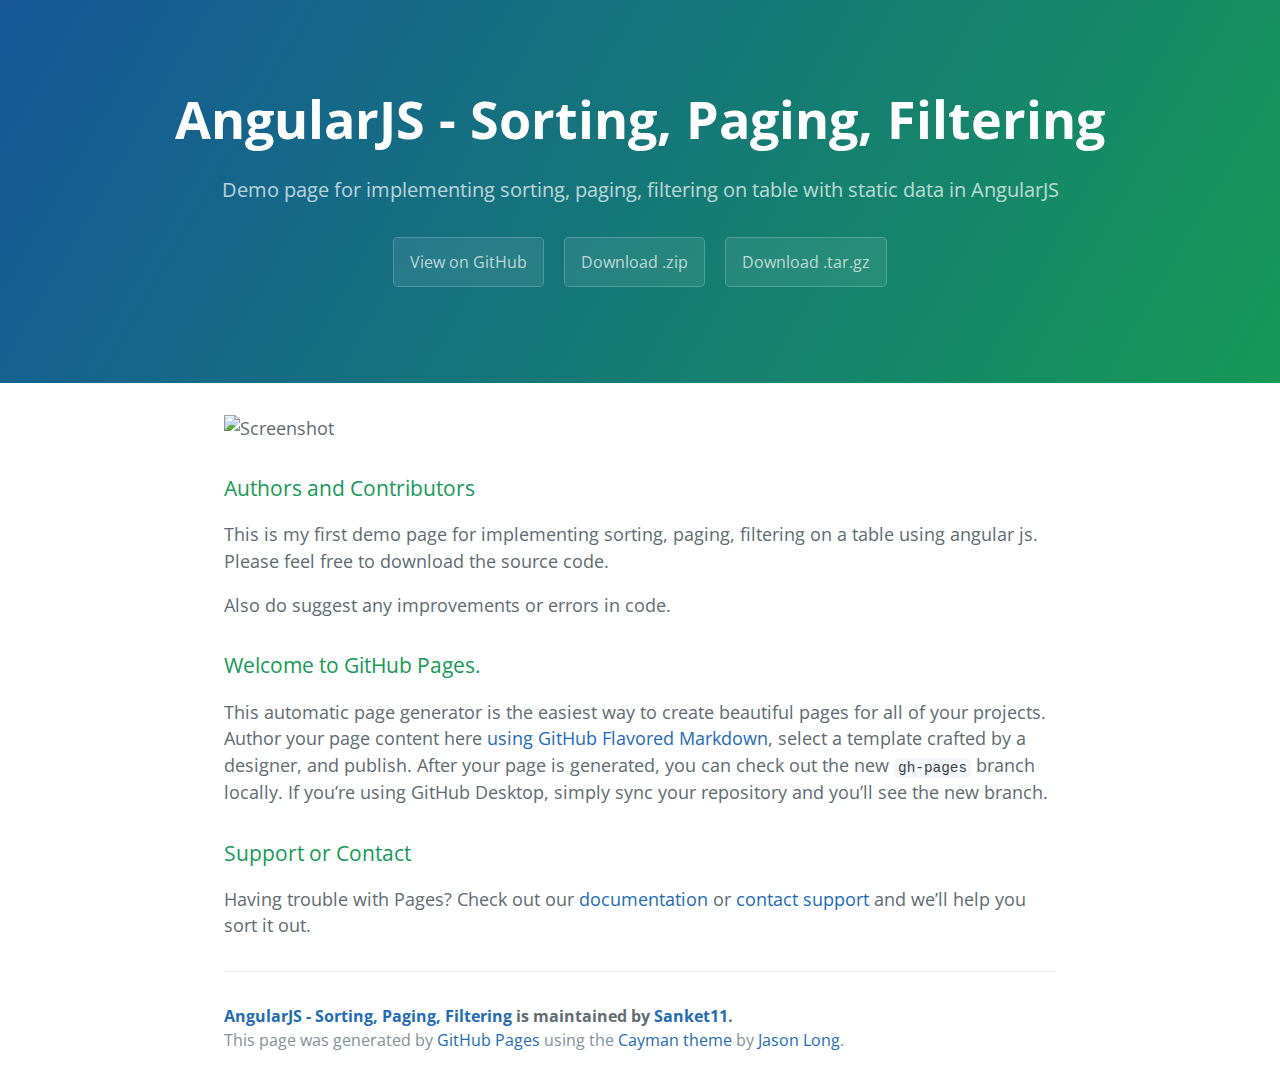
==== commit 41305cbf: "Create gh-pages branch via GitHub" ====
--- a/index.html
+++ b/index.html
@@ -12,14 +12,14 @@
   <body>
     <section class="page-header">
       <h1 class="project-name">AngularJS - Sorting, Paging, Filtering</h1>
-      <h2 class="project-tagline">Demo page for implementing sorting, paging, filtering on table in AngularJS</h2>
+      <h2 class="project-tagline">Demo page for implementing sorting, paging, filtering on table with static data in AngularJS</h2>
       <a href="https://github.com/Sanket11/Angular-Practice" class="btn">View on GitHub</a>
       <a href="https://github.com/Sanket11/Angular-Practice/zipball/master" class="btn">Download .zip</a>
       <a href="https://github.com/Sanket11/Angular-Practice/tarball/master" class="btn">Download .tar.gz</a>
     </section>
 
     <section class="main-content">
-      <p><img alt="Screenshot"></p>
+      <p><img src="http://s19.postimg.org/i4rj2bkmr/Angular_Sorting_Paging_Filtering_snapshot.png" alt="Screenshot"></p>
 
 <h3>
 <a id="authors-and-contributors" class="anchor" href="#authors-and-contributors" aria-hidden="true"><span aria-hidden="true" class="octicon octicon-link"></span></a>Authors and Contributors</h3>
